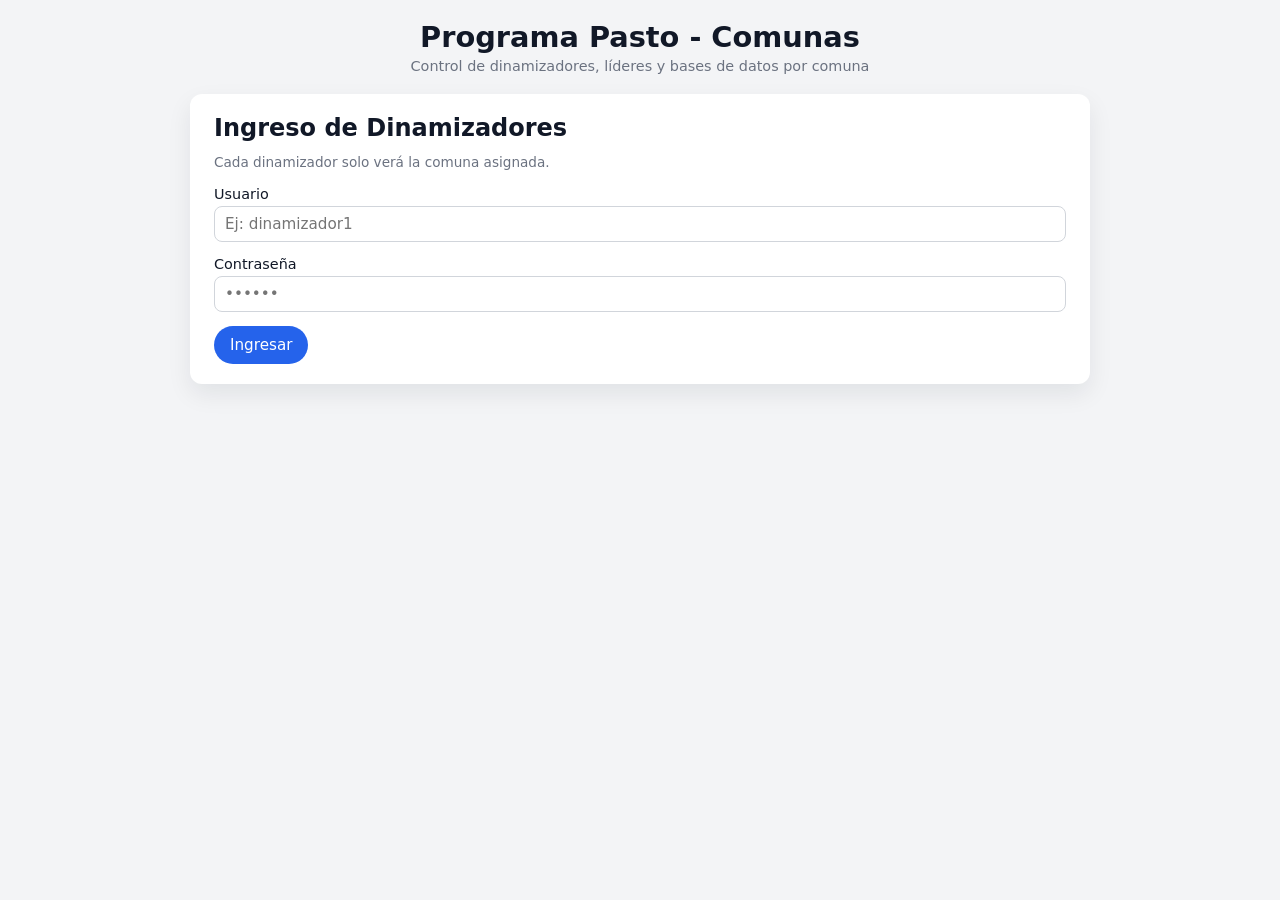
==== index.html @ e384008e "Update index.html" ====
<!DOCTYPE html>
<html lang="es">
<head>
  <meta charset="UTF-8" />
  <title>Programa Pasto - Comunas</title>
  <meta name="viewport" content="width=device-width, initial-scale=1.0" />
  <!-- Estilos -->
  <link rel="stylesheet" href="assets/css/styles.css" />
</head>
<body>
  <div class="app-container">

    <!-- ENCABEZADO -->
    <header class="app-header">
      <h1>Programa Pasto - Comunas</h1>
      <p class="app-subtitle">Control de dinamizadores, líderes y bases de datos por comuna</p>
    </header>

    <!-- LOGIN -->
    <main id="login-section" class="card">
      <h2>Ingreso de Dinamizadores</h2>
      <p class="small-text">Cada dinamizador solo verá la comuna asignada.</p>

      <form id="login-form">
        <div class="form-group">
          <label for="username">Usuario</label>
          <input type="text" id="username" required placeholder="Ej: dinamizador1" />
        </div>

        <div class="form-group">
          <label for="password">Contraseña</label>
          <input type="password" id="password" required placeholder="••••••" />
        </div>

        <button type="submit" class="btn-primary">Ingresar</button>
      </form>

      <p id="login-error" class="error-text" style="display:none;">
        Usuario o contraseña incorrectos.
      </p>
    </main>

    <!-- VISTA PRINCIPAL DE LA COMUNA (se muestra después del login) -->
    <section id="comuna-section" class="card" style="display:none;">
      <div class="comuna-header">
        <div>
          <h2 id="comuna-title">Comuna X</h2>
          <p id="dinamizador-info" class="small-text"></p>
        </div>
        <!-- 🔹 Botón para ir a la página de reportes -->
        <div>
          <a href="reportes.html" class="btn-secondary">Ver reportes de la comuna</a>
        </div>
      </div>

      <div class="comuna-layout">
        <!-- COLUMNA IZQUIERDA: FORMULARIOS -->
        <div>
          <!-- FORMULARIO: REGISTRAR LÍDER -->
          <section class="subcard">
            <h3>Registrar líder</h3>
            <p class="small-text">
              Este líder quedará asociado a la comuna actual.
            </p>

            <form id="lider-form">
              <div class="form-group">
                <label for="lider-nombre">Nombre del líder</label>
                <input type="text" id="lider-nombre" required placeholder="Nombre completo" />
              </div>

              <div class="form-group">
                <label for="lider-documento">Número de documento</label>
                <input
                  type="text"
                  id="lider-documento"
                  required
                  placeholder="Cédula del líder"
                />
              </div>

              <div class="form-group">
                <label for="lider-telefono">Teléfono</label>
                <input type="text" id="lider-telefono" placeholder="Número de contacto" />
              </div>

              <div class="form-group">
                <label for="lider-direccion">Dirección / Barrio</label>
                <input type="text" id="lider-direccion" placeholder="Barrio, sector, referencia" />
              </div>

              <div class="form-group">
                <label for="lider-zona">Zona de votación</label>
                <input type="text" id="lider-zona" placeholder="Puesto / mesa (si se conoce)" />
              </div>

              <div class="form-group">
                <label for="lider-tipo">Tipo de líder</label>
                <select id="lider-tipo">
                  <option value="">Sin definir</option>
                  <option value="A">A</option>
                  <option value="B">B</option>
                  <option value="C">C</option>
                </select>
              </div>

              <button type="submit" class="btn-primary">Guardar líder</button>
            </form>
          </section>

          <!-- FORMULARIO: REGISTRAR PERSONA VINCULADA -->
          <section class="subcard" style="margin-top: 12px;">
            <h3>Registrar persona vinculada</h3>
            <p class="small-text">
              Cada persona debe estar asociada a un líder de esta comuna.
            </p>

            <form id="persona-form">
              <div class="form-group">
                <label for="select-lider-persona">Líder</label>
                <select id="select-lider-persona" required>
                  <option value="">Seleccione un líder</option>
                  <!-- Opciones se llenan con JS -->
                </select>
              </div>

              <div class="form-group">
                <label for="persona-nombre">Nombre de la persona</label>
                <input type="text" id="persona-nombre" required placeholder="Nombre completo" />
              </div>

              <div class="form-group">
                <label for="persona-documento">Número de documento</label>
                <input
                  type="text"
                  id="persona-documento"
                  required
                  placeholder="Cédula de la persona"
                />
              </div>

              <div class="form-group">
                <label for="persona-telefono">Teléfono</label>
                <input type="text" id="persona-telefono" placeholder="Número de contacto" />
              </div>

              <div class="form-group">
                <label for="persona-direccion">Dirección</label>
                <input type="text" id="persona-direccion" placeholder="Barrio, calle, referencia" />
              </div>

              <div class="form-group">
                <label for="persona-zona">Zona de votación</label>
                <input type="text" id="persona-zona" placeholder="Puesto / mesa (si se conoce)" />
              </div>

              <div class="form-check-group">
                <label>
                  <input type="checkbox" id="persona-conoce-lider" checked />
                  Conoce al líder
                </label>
              </div>

              <div class="form-check-group">
                <label>
                  <input type="checkbox" id="persona-vota-teresa" />
                  Se compromete a votar por Teresa
                </label>
              </div>

              <button type="submit" class="btn-primary">Agregar persona</button>
            </form>
          </section>
        </div>

        <!-- COLUMNA DERECHA: RESUMEN Y LISTA DE LÍDERES -->
        <div>
          <section class="subcard">
            <h3>Resumen de la comuna</h3>

            <div class="resumen-grid">
              <div class="resumen-item">
                <span class="resumen-label">Líderes</span>
                <span id="total-lideres" class="resumen-value">0</span>
              </div>
              <div class="resumen-item">
                <span class="resumen-label">Personas vinculadas</span>
                <span id="total-personas" class="resumen-value">0</span>
              </div>
              <div class="resumen-item">
                <span class="resumen-label">Votan por Teresa</span>
                <span id="total-votan" class="resumen-value">0</span>
              </div>
            </div>
          </section>

          <section class="subcard" style="margin-top: 12px;">
            <h3>Líderes y personas vinculadas</h3>
            <div id="lista-lideres" class="lista-lideres">
              <!-- Aquí se dibujan los líderes y sus personas con JS -->
            </div>
          </section>
        </div>
      </div>

      <div style="margin-top: 16px; display:flex; justify-content:flex-end;">
        <button id="logout-btn" class="btn-secondary">Cerrar sesión</button>
      </div>
    </section>

  </div>

  <!-- Lógica de la app -->
  <script src="assets/js/app.js"></script>
</body>
</html>
---- assets/css/styles.css ----
* {
  box-sizing: border-box;
  margin: 0;
  padding: 0;
  font-family: system-ui, -apple-system, BlinkMacSystemFont, "Segoe UI", sans-serif;
}

body {
  background: #f3f4f6;
  color: #111827;
  min-height: 100vh;
  display: flex;
  justify-content: center;
  align-items: flex-start;
  padding: 20px;
}

.app-container {
  width: 100%;
  max-width: 900px;
}

.app-header {
  text-align: center;
  margin-bottom: 20px;
}

.app-header h1 {
  font-size: 1.8rem;
  margin-bottom: 4px;
}

.app-subtitle {
  font-size: 0.9rem;
  color: #6b7280;
}

.card {
  background: #ffffff;
  border-radius: 12px;
  padding: 20px 24px;
  box-shadow: 0 10px 25px rgba(15, 23, 42, 0.08);
  margin-bottom: 16px;
}

h2 {
  margin-bottom: 12px;
}

.small-text {
  font-size: 0.85rem;
  color: #6b7280;
  margin-bottom: 16px;
}

.form-group {
  margin-bottom: 14px;
}

label {
  display: block;
  font-size: 0.9rem;
  margin-bottom: 4px;
}

input[type="text"],
input[type="password"] {
  width: 100%;
  padding: 8px 10px;
  border-radius: 8px;
  border: 1px solid #d1d5db;
  font-size: 0.95rem;
}

input:focus {
  outline: none;
  border-color: #2563eb;
  box-shadow: 0 0 0 1px rgba(37, 99, 235, 0.2);
}

.btn-primary,
.btn-secondary {
  border: none;
  cursor: pointer;
  padding: 10px 16px;
  border-radius: 999px;
  font-size: 0.95rem;
}

.btn-primary {
  background: #2563eb;
  color: white;
}

.btn-secondary {
  background: #e5e7eb;
  color: #111827;
}

.btn-primary:hover {
  opacity: 0.9;
}

.btn-secondary:hover {
  background: #d1d5db;
}

.error-text {
  margin-top: 10px;
  font-size: 0.85rem;
  color: #b91c1c;
}

.comuna-header {
  margin-bottom: 10px;
}

.comuna-layout {
  display: grid;
  grid-template-columns: 1.05fr 1.4fr;
  gap: 16px;
  margin-top: 8px;
}

@media (max-width: 900px) {
  .comuna-layout {
    grid-template-columns: 1fr;
  }
}

.subcard {
  background: #f9fafb;
  border-radius: 12px;
  padding: 14px 16px;
  border: 1px solid #e5e7eb;
}

.subcard h3 {
  margin-bottom: 8px;
}

.form-check-group {
  margin-bottom: 10px;
  font-size: 0.9rem;
}

.form-check-group input {
  margin-right: 6px;
}

/* Resumen */
.resumen-grid {
  display: grid;
  grid-template-columns: repeat(3, minmax(0, 1fr));
  gap: 8px;
  margin-bottom: 10px;
}

.resumen-item {
  background: #ffffff;
  border-radius: 10px;
  padding: 8px 10px;
  border: 1px solid #e5e7eb;
}

.resumen-label {
  display: block;
  font-size: 0.75rem;
  color: #6b7280;
}

.resumen-value {
  font-size: 1.1rem;
  font-weight: 600;
}

/* Lista de líderes */
.lista-lideres {
  display: flex;
  flex-direction: column;
  gap: 10px;
  max-height: 420px;
  overflow-y: auto;
}

.lider-card {
  background: #ffffff;
  border-radius: 10px;
  border: 1px solid #e5e7eb;
  padding: 10px 12px;
}

.lider-header {
  display: flex;
  justify-content: space-between;
  align-items: flex-start;
  gap: 8px;
  margin-bottom: 6px;
}

.lider-nombre {
  font-weight: 600;
  font-size: 0.95rem;
}

.lider-meta {
  font-size: 0.75rem;
  color: #6b7280;
}

.lider-resumen {
  font-size: 0.8rem;
  color: #374151;
  margin-bottom: 6px;
}

/* Tabla interna de personas */
.lider-tabla-wrapper {
  max-height: 220px;
  overflow: auto;
  border-radius: 8px;
  border: 1px solid #e5e7eb;
}

.lider-tabla {
  width: 100%;
  border-collapse: collapse;
  font-size: 0.75rem;
}

.lider-tabla thead {
  position: sticky;
  top: 0;
  background: #f3f4f6;
  z-index: 1;
}

.lider-tabla th,
.lider-tabla td {
  border-bottom: 1px solid #e5e7eb;
  padding: 4px 6px;
  text-align: left;
  white-space: nowrap;
}

.lider-tabla tbody tr:nth-child(even) {
  background: #f9fafb;
}
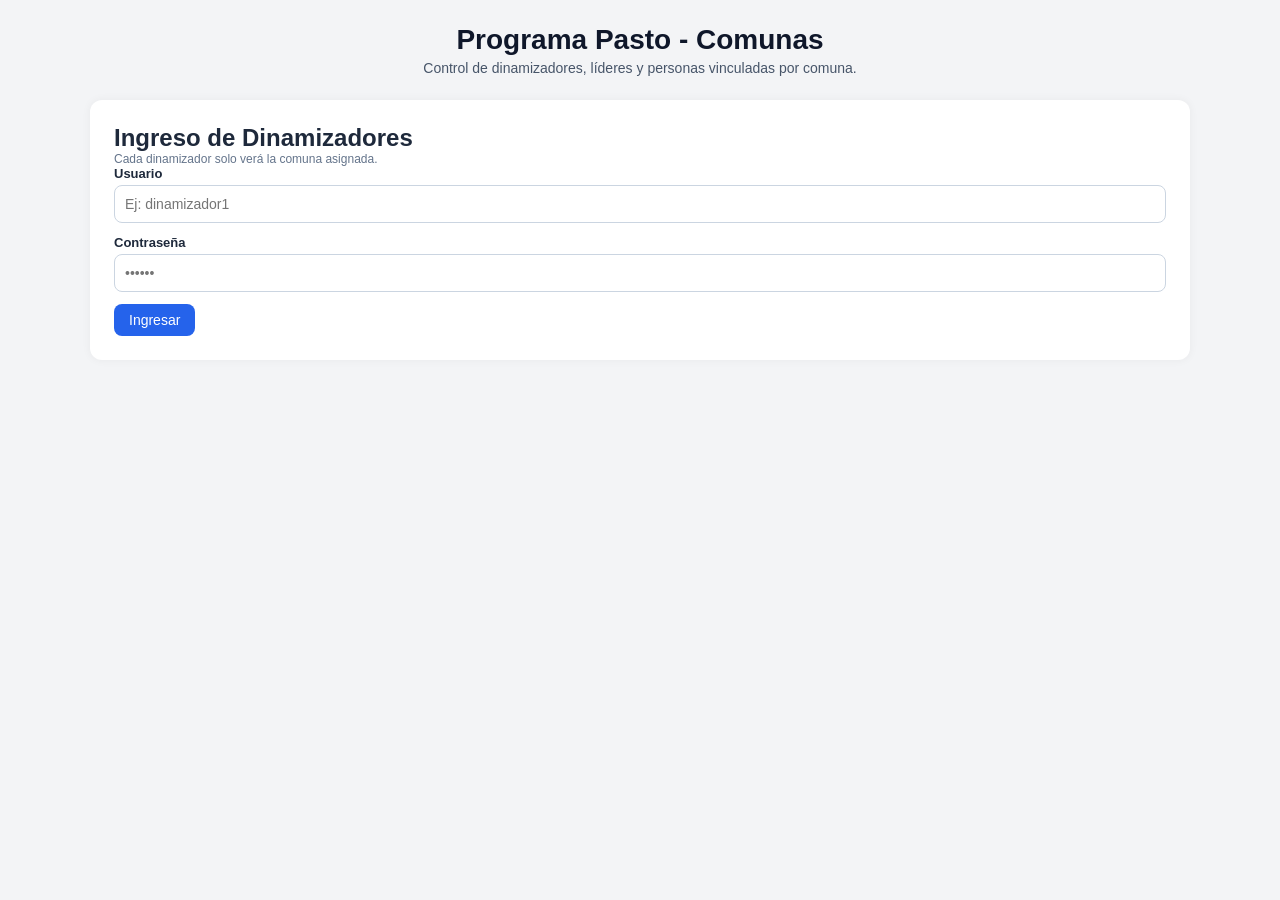
==== commit b564d9f1: "Update index.html" ====
--- a/index.html
+++ b/index.html
@@ -13,7 +13,9 @@
     <!-- ENCABEZADO -->
     <header class="app-header">
       <h1>Programa Pasto - Comunas</h1>
-      <p class="app-subtitle">Control de dinamizadores, líderes y bases de datos por comuna</p>
+      <p class="app-subtitle">
+        Control de dinamizadores, líderes y personas vinculadas por comuna.
+      </p>
     </header>
 
     <!-- LOGIN -->
@@ -42,20 +44,28 @@
 
     <!-- VISTA PRINCIPAL DE LA COMUNA (se muestra después del login) -->
     <section id="comuna-section" class="card" style="display:none;">
+
+      <!-- Cabecera de comuna + NAV -->
       <div class="comuna-header">
         <div>
           <h2 id="comuna-title">Comuna X</h2>
           <p id="dinamizador-info" class="small-text"></p>
         </div>
-        <!-- 🔹 Botón para ir a la página de reportes -->
-        <div>
-          <a href="reportes.html" class="btn-secondary">Ver reportes de la comuna</a>
-        </div>
+
+        <!-- Panel exclusivo de botones -->
+        <nav class="nav-panel">
+          <a href="index.html" class="btn-secondary">Captura</a>
+          <a href="reportes.html" class="btn-secondary">Reportes</a>
+          <a href="reuniones.html" class="btn-secondary">Reuniones</a>
+        </nav>
       </div>
 
+      <!-- Layout de dos columnas -->
       <div class="comuna-layout">
+
         <!-- COLUMNA IZQUIERDA: FORMULARIOS -->
-        <div>
+        <div class="col-formularios">
+
           <!-- FORMULARIO: REGISTRAR LÍDER -->
           <section class="subcard">
             <h3>Registrar líder</h3>
@@ -86,12 +96,20 @@
 
               <div class="form-group">
                 <label for="lider-direccion">Dirección / Barrio</label>
-                <input type="text" id="lider-direccion" placeholder="Barrio, sector, referencia" />
+                <input
+                  type="text"
+                  id="lider-direccion"
+                  placeholder="Barrio, sector, referencia"
+                />
               </div>
 
               <div class="form-group">
                 <label for="lider-zona">Zona de votación</label>
-                <input type="text" id="lider-zona" placeholder="Puesto / mesa (si se conoce)" />
+                <input
+                  type="text"
+                  id="lider-zona"
+                  placeholder="Puesto / mesa (si se conoce)"
+                />
               </div>
 
               <div class="form-group">
@@ -126,7 +144,12 @@
 
               <div class="form-group">
                 <label for="persona-nombre">Nombre de la persona</label>
-                <input type="text" id="persona-nombre" required placeholder="Nombre completo" />
+                <input
+                  type="text"
+                  id="persona-nombre"
+                  required
+                  placeholder="Nombre completo"
+                />
               </div>
 
               <div class="form-group">
@@ -141,17 +164,29 @@
 
               <div class="form-group">
                 <label for="persona-telefono">Teléfono</label>
-                <input type="text" id="persona-telefono" placeholder="Número de contacto" />
+                <input
+                  type="text"
+                  id="persona-telefono"
+                  placeholder="Número de contacto"
+                />
               </div>
 
               <div class="form-group">
                 <label for="persona-direccion">Dirección</label>
-                <input type="text" id="persona-direccion" placeholder="Barrio, calle, referencia" />
+                <input
+                  type="text"
+                  id="persona-direccion"
+                  placeholder="Barrio, calle, referencia"
+                />
               </div>
 
               <div class="form-group">
                 <label for="persona-zona">Zona de votación</label>
-                <input type="text" id="persona-zona" placeholder="Puesto / mesa (si se conoce)" />
+                <input
+                  type="text"
+                  id="persona-zona"
+                  placeholder="Puesto / mesa (si se conoce)"
+                />
               </div>
 
               <div class="form-check-group">
@@ -171,10 +206,12 @@
               <button type="submit" class="btn-primary">Agregar persona</button>
             </form>
           </section>
-        </div>
-
-        <!-- COLUMNA DERECHA: RESUMEN Y LISTA DE LÍDERES -->
-        <div>
+
+        </div>
+
+        <!-- COLUMNA DERECHA: RESUMEN + LISTA -->
+        <div class="col-resumen">
+
           <section class="subcard">
             <h3>Resumen de la comuna</h3>
 
@@ -200,6 +237,7 @@
               <!-- Aquí se dibujan los líderes y sus personas con JS -->
             </div>
           </section>
+
         </div>
       </div>
 
--- a/assets/css/styles.css
+++ b/assets/css/styles.css
@@ -1,248 +1,298 @@
+/* ==================== */
+/* RESET Y TIPOGRAFÍA   */
+/* ==================== */
 * {
-  box-sizing: border-box;
   margin: 0;
   padding: 0;
-  font-family: system-ui, -apple-system, BlinkMacSystemFont, "Segoe UI", sans-serif;
+  box-sizing: border-box;
+  font-family: 'Inter', sans-serif;
 }
 
 body {
-  background: #f3f4f6;
-  color: #111827;
-  min-height: 100vh;
-  display: flex;
-  justify-content: center;
-  align-items: flex-start;
-  padding: 20px;
-}
+  background-color: #f3f4f6;
+  color: #1e293b;
+  padding: 24px;
+}
+
+a {
+  text-decoration: none;
+}
+
+/* ==================== */
+/* CONTENEDOR PRINCIPAL */
+/* ==================== */
 
 .app-container {
-  width: 100%;
-  max-width: 900px;
-}
+  max-width: 1100px;
+  margin: 0 auto;
+}
+
+/* ==================== */
+/* ENCABEZADOS          */
+/* ==================== */
 
 .app-header {
   text-align: center;
-  margin-bottom: 20px;
+  margin-bottom: 24px;
 }
 
 .app-header h1 {
-  font-size: 1.8rem;
+  font-size: 28px;
+  font-weight: 700;
+  color: #0f172a;
+}
+
+.app-subtitle {
+  font-size: 14px;
+  color: #475569;
+  margin-top: 4px;
+}
+
+/* ==================== */
+/* TARJETAS Y SUBCARD   */
+/* ==================== */
+
+.card {
+  background: white;
+  padding: 24px;
+  border-radius: 12px;
+  box-shadow: 0 0 10px rgba(0,0,0,0.05);
+  margin-bottom: 24px;
+}
+
+.subcard {
+  background: #fff;
+  border-radius: 10px;
+  padding: 18px;
+  border: 1px solid #e2e8f0;
+}
+
+/* ==================== */
+/* TEXTOS               */
+/* ==================== */
+
+.small-text {
+  font-size: 12px;
+  color: #64748b;
+}
+
+.error-text {
+  font-size: 13px;
+  color: #b91c1c;
+  margin-top: 8px;
+}
+
+/* ==================== */
+/* FORMULARIOS          */
+/* ==================== */
+
+.form-group {
+  display: flex;
+  flex-direction: column;
+  margin-bottom: 12px;
+}
+
+.form-group label {
+  font-size: 13px;
+  font-weight: 600;
   margin-bottom: 4px;
 }
 
-.app-subtitle {
-  font-size: 0.9rem;
-  color: #6b7280;
-}
-
-.card {
-  background: #ffffff;
-  border-radius: 12px;
-  padding: 20px 24px;
-  box-shadow: 0 10px 25px rgba(15, 23, 42, 0.08);
-  margin-bottom: 16px;
-}
-
-h2 {
-  margin-bottom: 12px;
-}
-
-.small-text {
-  font-size: 0.85rem;
-  color: #6b7280;
-  margin-bottom: 16px;
-}
-
-.form-group {
-  margin-bottom: 14px;
-}
-
-label {
-  display: block;
-  font-size: 0.9rem;
-  margin-bottom: 4px;
-}
-
-input[type="text"],
-input[type="password"] {
-  width: 100%;
-  padding: 8px 10px;
+.form-group input,
+.form-group select {
+  border: 1px solid #cbd5e1;
+  padding: 10px;
   border-radius: 8px;
-  border: 1px solid #d1d5db;
-  font-size: 0.95rem;
-}
-
-input:focus {
-  outline: none;
-  border-color: #2563eb;
-  box-shadow: 0 0 0 1px rgba(37, 99, 235, 0.2);
-}
+  font-size: 14px;
+}
+
+.form-check-group label {
+  display: flex;
+  align-items: center;
+  gap: 6px;
+  font-size: 14px;
+}
+
+/* ==================== */
+/* BOTONES              */
+/* ==================== */
 
 .btn-primary,
 .btn-secondary {
   border: none;
+  border-radius: 8px;
+  padding: 8px 15px;
   cursor: pointer;
-  padding: 10px 16px;
-  border-radius: 999px;
-  font-size: 0.95rem;
+  font-size: 14px;
+  font-weight: 500;
+  transition: 0.2s;
 }
 
 .btn-primary {
-  background: #2563eb;
+  background-color: #2563eb;
   color: white;
 }
 
+.btn-primary:hover {
+  background-color: #1d4ed8;
+}
+
 .btn-secondary {
-  background: #e5e7eb;
-  color: #111827;
-}
-
-.btn-primary:hover {
-  opacity: 0.9;
+  background-color: #e2e8f0;
+  color: #334155;
 }
 
 .btn-secondary:hover {
-  background: #d1d5db;
-}
-
-.error-text {
+  background-color: #cbd5e1;
+}
+
+/* ==================== */
+/* RESÚMENES            */
+/* ==================== */
+
+.resumen-grid {
+  display: flex;
+  gap: 12px;
+  flex-wrap: wrap;
+}
+
+.resumen-item {
+  background: #f8fafc;
+  padding: 12px 14px;
+  border-radius: 8px;
+  min-width: 130px;
+}
+
+.resumen-label {
+  font-size: 12px;
+  color: #64748b;
+}
+
+.resumen-value {
+  font-size: 20px;
+  font-weight: 700;
+  color: #1e293b;
+}
+
+/* ==================== */
+/* TABLAS GENERALES     */
+/* ==================== */
+
+.tabla-wrapper {
   margin-top: 10px;
-  font-size: 0.85rem;
-  color: #b91c1c;
-}
-
-.comuna-header {
-  margin-bottom: 10px;
-}
-
-.comuna-layout {
-  display: grid;
-  grid-template-columns: 1.05fr 1.4fr;
-  gap: 16px;
-  margin-top: 8px;
-}
-
-@media (max-width: 900px) {
-  .comuna-layout {
-    grid-template-columns: 1fr;
-  }
-}
-
-.subcard {
-  background: #f9fafb;
-  border-radius: 12px;
-  padding: 14px 16px;
-  border: 1px solid #e5e7eb;
-}
-
-.subcard h3 {
-  margin-bottom: 8px;
-}
-
-.form-check-group {
-  margin-bottom: 10px;
-  font-size: 0.9rem;
-}
-
-.form-check-group input {
-  margin-right: 6px;
-}
-
-/* Resumen */
-.resumen-grid {
-  display: grid;
-  grid-template-columns: repeat(3, minmax(0, 1fr));
-  gap: 8px;
-  margin-bottom: 10px;
-}
-
-.resumen-item {
-  background: #ffffff;
-  border-radius: 10px;
-  padding: 8px 10px;
-  border: 1px solid #e5e7eb;
-}
-
-.resumen-label {
-  display: block;
-  font-size: 0.75rem;
-  color: #6b7280;
-}
-
-.resumen-value {
-  font-size: 1.1rem;
-  font-weight: 600;
-}
-
-/* Lista de líderes */
-.lista-lideres {
-  display: flex;
-  flex-direction: column;
-  gap: 10px;
-  max-height: 420px;
-  overflow-y: auto;
-}
-
-.lider-card {
-  background: #ffffff;
-  border-radius: 10px;
-  border: 1px solid #e5e7eb;
-  padding: 10px 12px;
-}
-
-.lider-header {
-  display: flex;
-  justify-content: space-between;
-  align-items: flex-start;
-  gap: 8px;
-  margin-bottom: 6px;
-}
-
-.lider-nombre {
-  font-weight: 600;
-  font-size: 0.95rem;
-}
-
-.lider-meta {
-  font-size: 0.75rem;
-  color: #6b7280;
-}
-
-.lider-resumen {
-  font-size: 0.8rem;
-  color: #374151;
-  margin-bottom: 6px;
-}
-
-/* Tabla interna de personas */
-.lider-tabla-wrapper {
-  max-height: 220px;
-  overflow: auto;
-  border-radius: 8px;
-  border: 1px solid #e5e7eb;
-}
-
-.lider-tabla {
+  overflow-x: auto;
+}
+
+.tabla-registros {
   width: 100%;
   border-collapse: collapse;
-  font-size: 0.75rem;
-}
-
-.lider-tabla thead {
-  position: sticky;
-  top: 0;
-  background: #f3f4f6;
-  z-index: 1;
-}
-
-.lider-tabla th,
-.lider-tabla td {
-  border-bottom: 1px solid #e5e7eb;
-  padding: 4px 6px;
+  font-size: 13px;
+}
+
+.tabla-registros th {
   text-align: left;
+  padding: 10px;
+  background-color: #f8fafc;
+  font-weight: 600;
+}
+
+.tabla-registros td {
+  padding: 8px;
+  border-bottom: 1px solid #e2e8f0;
+}
+
+/* ==================== */
+/* ESTADOS DE REUNIONES */
+/* ==================== */
+
+.estado-badge {
+  display: inline-flex;
+  align-items: center;
+  justify-content: center;
+  padding: 4px 12px;
+  border-radius: 9999px;
+  font-size: 12px;
+  font-weight: 600;
   white-space: nowrap;
 }
 
-.lider-tabla tbody tr:nth-child(even) {
-  background: #f9fafb;
-}
+/* colores estado */
+.estado-pendiente {
+  background-color: #fff7e0;
+  color: #8a5a00;
+}
+
+.estado-realizada {
+  background-color: #e6f6ec;
+  color: #12653b;
+}
+
+.estado-cancelada {
+  background-color: #fde7e9;
+  color: #b42318;
+}
+
+/* ==================== */
+/* TABLA DE REUNIONES   */
+/* ==================== */
+
+.tabla-reuniones {
+  width: 100%;
+  border-collapse: collapse;
+  margin-top: 10px;
+}
+
+.tabla-reuniones th,
+.tabla-reuniones td {
+  padding: 12px 16px;
+  font-size: 13px;
+  border-bottom: 1px solid #e2e8f0;
+}
+
+.tabla-reuniones th {
+  background-color: #f1f5f9;
+  font-weight: 600;
+}
+
+.tabla-reuniones tbody tr:nth-child(even) {
+  background-color: #f8fafc;
+}
+
+.tabla-reuniones td.col-estado {
+  width: 140px;
+}
+
+.tabla-reuniones td.col-acciones {
+  width: 200px;
+}
+
+/* contenedor de botones */
+.reuniones-acciones {
+  display: flex;
+  flex-direction: column;
+  gap: 6px;
+}
+
+.reuniones-acciones .btn-secondary {
+  font-size: 11px;
+  padding: 4px 10px;
+}
+
+/* ==================== */
+/* RESPONSIVE           */
+/* ==================== */
+
+@media (max-width: 700px) {
+  .resumen-grid {
+    flex-direction: column;
+  }
+
+  .reuniones-acciones {
+    flex-direction: row;
+    flex-wrap: wrap;
+  }
+
+  .tabla-reuniones td.col-acciones {
+    width: auto;
+  }
+}
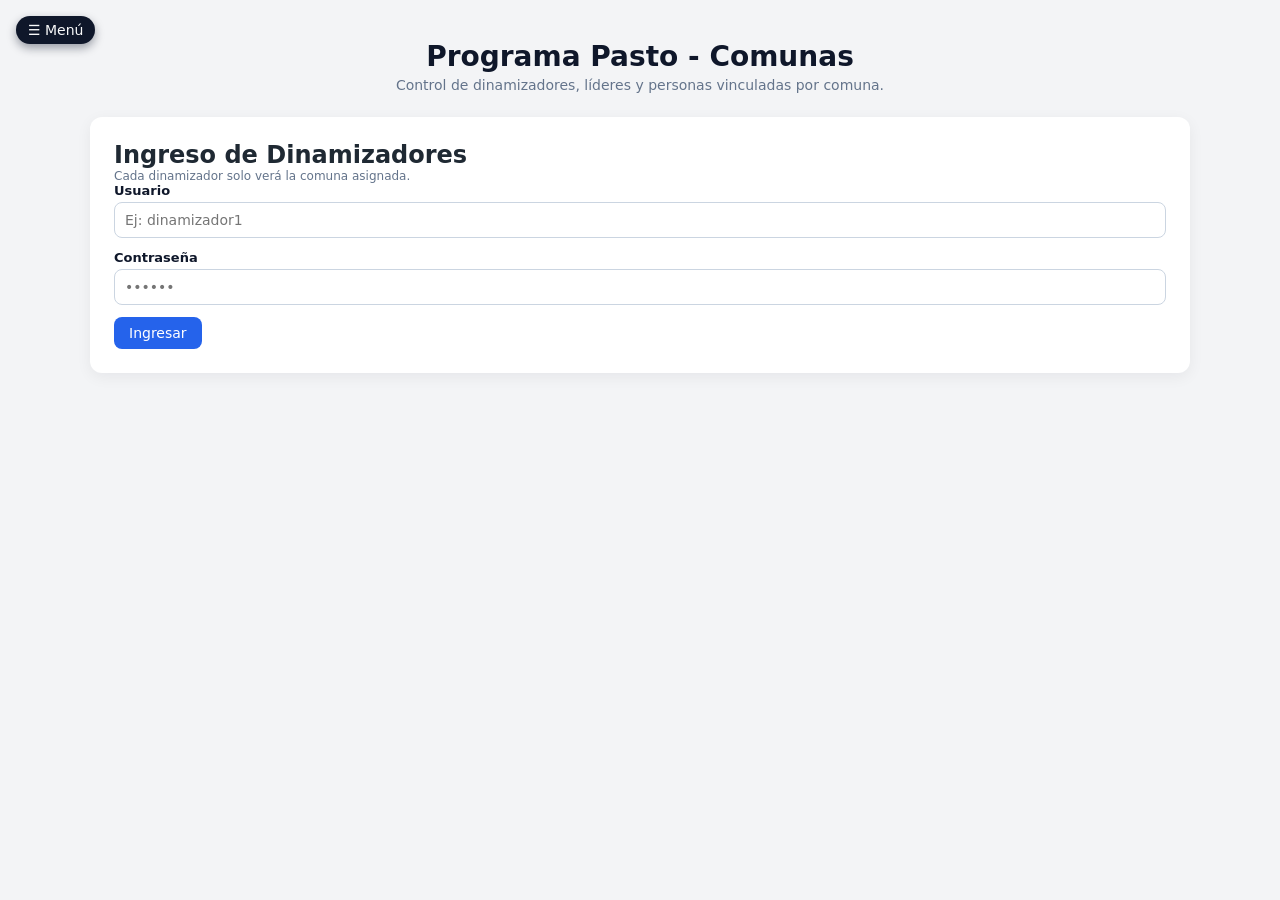
==== commit f1563337: "Update index.html" ====
--- a/index.html
+++ b/index.html
@@ -8,6 +8,19 @@
   <link rel="stylesheet" href="assets/css/styles.css" />
 </head>
 <body>
+
+  <!-- Botón y barra lateral de MENÚ -->
+  <button id="menu-toggle" class="menu-toggle">☰ Menú</button>
+  <aside id="sidebar" class="sidebar">
+    <div class="sidebar-title">Menú</div>
+    <nav class="sidebar-nav">
+      <a href="index.html">Captura</a>
+      <a href="reportes.html">Reportes</a>
+      <a href="reuniones.html">Reuniones</a>
+      <a href="compromisos.html">Compromisos</a>
+    </nav>
+  </aside>
+
   <div class="app-container">
 
     <!-- ENCABEZADO -->
@@ -52,11 +65,12 @@
           <p id="dinamizador-info" class="small-text"></p>
         </div>
 
-        <!-- Panel exclusivo de botones -->
+        <!-- Panel de botones (sigue existiendo, además del menú lateral) -->
         <nav class="nav-panel">
           <a href="index.html" class="btn-secondary">Captura</a>
           <a href="reportes.html" class="btn-secondary">Reportes</a>
           <a href="reuniones.html" class="btn-secondary">Reuniones</a>
+          <a href="compromisos.html" class="btn-secondary">Compromisos</a>
         </nav>
       </div>
 
@@ -248,7 +262,8 @@
 
   </div>
 
-  <!-- Lógica de la app -->
+  <!-- JS -->
   <script src="assets/js/app.js"></script>
+  <script src="assets/js/menu.js"></script>
 </body>
 </html>
--- a/assets/css/styles.css
+++ b/assets/css/styles.css
@@ -1,16 +1,16 @@
-/* ==================== */
-/* RESET Y TIPOGRAFÍA   */
-/* ==================== */
+/* =============== */
+/* RESET GENERAL   */
+/* =============== */
 * {
   margin: 0;
   padding: 0;
   box-sizing: border-box;
-  font-family: 'Inter', sans-serif;
+  font-family: 'Inter', system-ui, -apple-system, BlinkMacSystemFont, sans-serif;
 }
 
 body {
   background-color: #f3f4f6;
-  color: #1e293b;
+  color: #1f2933;
   padding: 24px;
 }
 
@@ -18,18 +18,18 @@
   text-decoration: none;
 }
 
-/* ==================== */
-/* CONTENEDOR PRINCIPAL */
-/* ==================== */
+/* =============== */
+/* CONTENEDOR APP  */
+/* =============== */
 
 .app-container {
   max-width: 1100px;
   margin: 0 auto;
 }
 
-/* ==================== */
-/* ENCABEZADOS          */
-/* ==================== */
+/* =============== */
+/* ENCABEZADO      */
+/* =============== */
 
 .app-header {
   text-align: center;
@@ -44,32 +44,32 @@
 
 .app-subtitle {
   font-size: 14px;
-  color: #475569;
+  color: #64748b;
   margin-top: 4px;
 }
 
-/* ==================== */
-/* TARJETAS Y SUBCARD   */
-/* ==================== */
+/* =============== */
+/* TARJETAS        */
+/* =============== */
 
 .card {
-  background: white;
+  background-color: #ffffff;
+  border-radius: 12px;
   padding: 24px;
-  border-radius: 12px;
-  box-shadow: 0 0 10px rgba(0,0,0,0.05);
+  box-shadow: 0 4px 15px rgba(15, 23, 42, 0.06);
   margin-bottom: 24px;
 }
 
 .subcard {
-  background: #fff;
+  background-color: #ffffff;
   border-radius: 10px;
   padding: 18px;
   border: 1px solid #e2e8f0;
 }
 
-/* ==================== */
-/* TEXTOS               */
-/* ==================== */
+/* =============== */
+/* TEXTOS          */
+/* =============== */
 
 .small-text {
   font-size: 12px;
@@ -82,9 +82,9 @@
   margin-top: 8px;
 }
 
-/* ==================== */
-/* FORMULARIOS          */
-/* ==================== */
+/* =============== */
+/* FORMULARIOS     */
+/* =============== */
 
 .form-group {
   display: flex;
@@ -96,14 +96,34 @@
   font-size: 13px;
   font-weight: 600;
   margin-bottom: 4px;
+  color: #0f172a;
 }
 
 .form-group input,
-.form-group select {
+.form-group select,
+.form-group textarea {
   border: 1px solid #cbd5e1;
-  padding: 10px;
   border-radius: 8px;
+  padding: 9px 10px;
   font-size: 14px;
+  background-color: #ffffff;
+}
+
+.form-group textarea {
+  min-height: 70px;
+  resize: vertical;
+}
+
+.form-group input:focus,
+.form-group select:focus,
+.form-group textarea:focus {
+  outline: 2px solid #2563eb33;
+  border-color: #2563eb;
+}
+
+.form-check-group {
+  margin-top: 4px;
+  margin-bottom: 8px;
 }
 
 .form-check-group label {
@@ -111,11 +131,12 @@
   align-items: center;
   gap: 6px;
   font-size: 14px;
-}
-
-/* ==================== */
-/* BOTONES              */
-/* ==================== */
+  color: #334155;
+}
+
+/* =============== */
+/* BOTONES         */
+/* =============== */
 
 .btn-primary,
 .btn-secondary {
@@ -125,16 +146,17 @@
   cursor: pointer;
   font-size: 14px;
   font-weight: 500;
-  transition: 0.2s;
+  transition: background-color 0.2s ease, transform 0.05s ease;
 }
 
 .btn-primary {
   background-color: #2563eb;
-  color: white;
+  color: #ffffff;
 }
 
 .btn-primary:hover {
   background-color: #1d4ed8;
+  transform: translateY(-1px);
 }
 
 .btn-secondary {
@@ -144,39 +166,211 @@
 
 .btn-secondary:hover {
   background-color: #cbd5e1;
-}
-
-/* ==================== */
-/* RESÚMENES            */
-/* ==================== */
+  transform: translateY(-1px);
+}
+
+/* =============== */
+/* MENÚ LATERAL    */
+/* =============== */
+
+.menu-toggle {
+  position: fixed;
+  top: 16px;
+  left: 16px;
+  z-index: 1001;
+  padding: 6px 12px;
+  font-size: 14px;
+  border-radius: 9999px;
+  border: none;
+  background-color: #0f172a;
+  color: #f9fafb;
+  cursor: pointer;
+  box-shadow: 0 4px 10px rgba(15, 23, 42, 0.4);
+}
+
+.menu-toggle:hover {
+  background-color: #111827;
+}
+
+.sidebar {
+  position: fixed;
+  top: 0;
+  left: 0;
+  bottom: 0;
+  width: 230px;
+  background-color: #0f172a;
+  color: #e5e7eb;
+  padding: 20px 16px;
+  transform: translateX(-100%);
+  transition: transform 0.2s ease-out;
+  z-index: 1000;
+}
+
+.sidebar.open {
+  transform: translateX(0);
+}
+
+.sidebar-title {
+  font-size: 18px;
+  font-weight: 700;
+  margin-bottom: 16px;
+}
+
+.sidebar-nav {
+  display: flex;
+  flex-direction: column;
+  gap: 8px;
+}
+
+.sidebar-nav a {
+  padding: 8px 10px;
+  border-radius: 8px;
+  font-size: 14px;
+  color: #e5e7eb;
+  background-color: transparent;
+}
+
+.sidebar-nav a:hover {
+  background-color: #1f2937;
+}
+
+/* para que el contenido no quede tapado visualmente */
+.app-container {
+  margin-top: 16px;
+}
+
+/* =============== */
+/* COMUNA LAYOUT   */
+/* =============== */
+
+.comuna-header {
+  display: flex;
+  justify-content: space-between;
+  align-items: flex-start;
+  gap: 12px;
+  margin-bottom: 16px;
+}
+
+.nav-panel {
+  display: flex;
+  gap: 8px;
+  flex-wrap: wrap;
+  justify-content: flex-end;
+}
+
+.comuna-layout {
+  display: grid;
+  grid-template-columns: minmax(0, 1.1fr) minmax(0, 1fr);
+  gap: 16px;
+  align-items: flex-start;
+}
+
+.col-formularios,
+.col-resumen {
+  display: flex;
+  flex-direction: column;
+  gap: 12px;
+}
+
+/* =============== */
+/* RESUMEN         */
+/* =============== */
 
 .resumen-grid {
   display: flex;
-  gap: 12px;
   flex-wrap: wrap;
+  gap: 10px;
 }
 
 .resumen-item {
-  background: #f8fafc;
-  padding: 12px 14px;
-  border-radius: 8px;
-  min-width: 130px;
+  background-color: #f8fafc;
+  border-radius: 10px;
+  padding: 10px 14px;
+  min-width: 135px;
 }
 
 .resumen-label {
-  font-size: 12px;
-  color: #64748b;
+  display: block;
+  font-size: 11px;
+  color: #6b7280;
+  margin-bottom: 2px;
 }
 
 .resumen-value {
   font-size: 20px;
   font-weight: 700;
-  color: #1e293b;
-}
-
-/* ==================== */
-/* TABLAS GENERALES     */
-/* ==================== */
+  color: #0f172a;
+}
+
+/* =============== */
+/* LISTA LÍDERES   */
+/* =============== */
+
+.lista-lideres {
+  display: flex;
+  flex-direction: column;
+  gap: 12px;
+  margin-top: 6px;
+}
+
+.lider-card {
+  background-color: #f9fafb;
+  border-radius: 10px;
+  border: 1px solid #e2e8f0;
+  padding: 10px 12px;
+}
+
+.lider-header {
+  display: flex;
+  justify-content: space-between;
+  align-items: flex-start;
+  gap: 10px;
+  margin-bottom: 4px;
+}
+
+.lider-nombre {
+  font-weight: 600;
+  color: #0f172a;
+}
+
+.lider-meta {
+  font-size: 12px;
+  color: #64748b;
+}
+
+.lider-resumen {
+  font-size: 13px;
+  color: #4b5563;
+  margin-top: 4px;
+  margin-bottom: 4px;
+}
+
+.lider-tabla-wrapper {
+  margin-top: 6px;
+  overflow-x: auto;
+}
+
+.lider-tabla {
+  width: 100%;
+  border-collapse: collapse;
+  font-size: 12px;
+}
+
+.lider-tabla th,
+.lider-tabla td {
+  padding: 6px 8px;
+  border-bottom: 1px solid #e2e8f0;
+}
+
+.lider-tabla th {
+  background-color: #eef2f7;
+  font-weight: 600;
+  text-align: left;
+}
+
+/* ======================= */
+/* TABLAS GENERALES        */
+/* ======================= */
 
 .tabla-wrapper {
   margin-top: 10px;
@@ -189,34 +383,33 @@
   font-size: 13px;
 }
 
+.tabla-registros th,
+.tabla-registros td {
+  padding: 10px;
+  border-bottom: 1px solid #e2e8f0;
+}
+
 .tabla-registros th {
-  text-align: left;
-  padding: 10px;
   background-color: #f8fafc;
   font-weight: 600;
-}
-
-.tabla-registros td {
-  padding: 8px;
-  border-bottom: 1px solid #e2e8f0;
-}
-
-/* ==================== */
-/* ESTADOS DE REUNIONES */
-/* ==================== */
+  text-align: left;
+}
+
+/* ======================= */
+/* ESTADOS REUNIONES       */
+/* ======================= */
 
 .estado-badge {
   display: inline-flex;
   align-items: center;
   justify-content: center;
-  padding: 4px 12px;
+  padding: 2px 10px;
   border-radius: 9999px;
   font-size: 12px;
   font-weight: 600;
   white-space: nowrap;
 }
 
-/* colores estado */
 .estado-pendiente {
   background-color: #fff7e0;
   color: #8a5a00;
@@ -232,9 +425,9 @@
   color: #b42318;
 }
 
-/* ==================== */
-/* TABLA DE REUNIONES   */
-/* ==================== */
+/* ======================= */
+/* TABLA REUNIONES         */
+/* ======================= */
 
 .tabla-reuniones {
   width: 100%;
@@ -266,7 +459,7 @@
   width: 200px;
 }
 
-/* contenedor de botones */
+/* contenedor de botones en reuniones */
 .reuniones-acciones {
   display: flex;
   flex-direction: column;
@@ -278,11 +471,25 @@
   padding: 4px 10px;
 }
 
-/* ==================== */
-/* RESPONSIVE           */
-/* ==================== */
+/* =============== */
+/* RESPONSIVE      */
+/* =============== */
+
+@media (max-width: 900px) {
+  .comuna-layout {
+    grid-template-columns: minmax(0, 1fr);
+  }
+}
 
 @media (max-width: 700px) {
+  body {
+    padding: 12px;
+  }
+
+  .card {
+    padding: 16px;
+  }
+
   .resumen-grid {
     flex-direction: column;
   }
